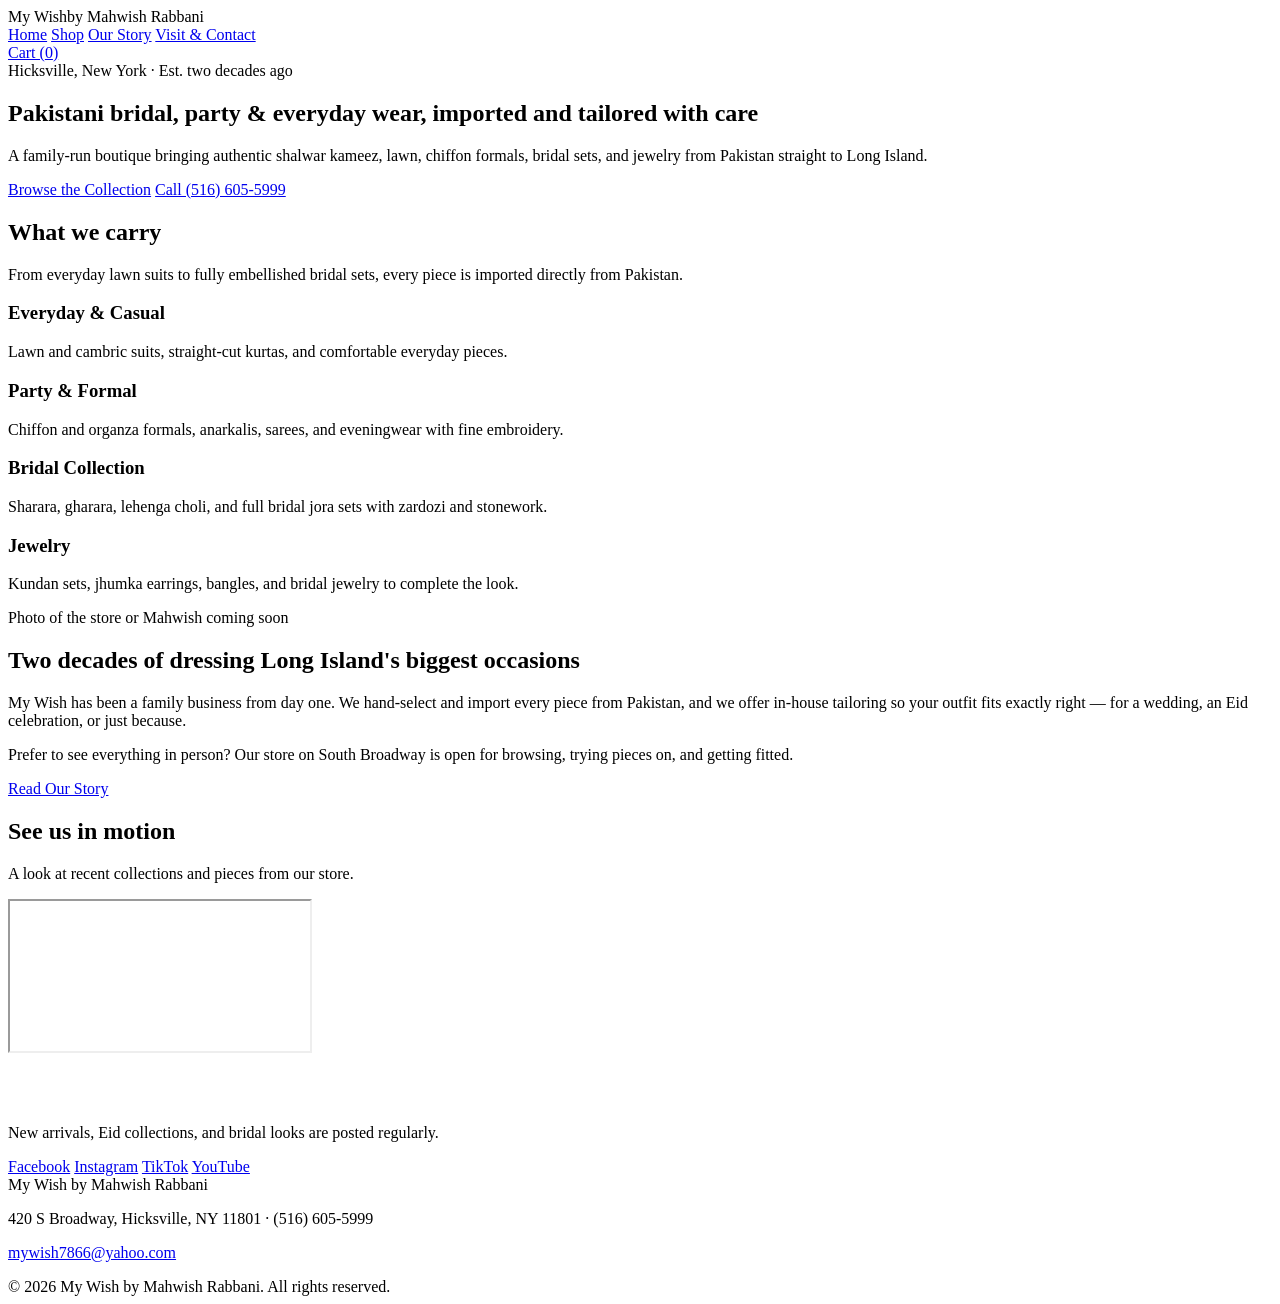
==== index.html @ ccb34f74 "Add files via upload" ====
<!DOCTYPE html>
<html lang="en">
<head>
<meta charset="UTF-8">
<meta name="viewport" content="width=device-width, initial-scale=1.0">
<title>My Wish by Mahwish Rabbani | Pakistani Bridal, Party &amp; Casual Wear — Hicksville, NY</title>
<meta name="description" content="Family-owned Pakistani clothing and jewelry boutique in Hicksville, NY. Bridal, party, and casual wear imported from Pakistan, plus tailoring. 20 years serving Long Island.">

<link rel="preconnect" href="https://fonts.googleapis.com">
<link href="https://fonts.googleapis.com/css2?family=Cormorant+Garamond:wght@500;600;700&family=Jost:wght@400;500;600&display=swap" rel="stylesheet">
<link rel="stylesheet" href="css/style.css">

<!-- SNIPCART: paste your public API key below when ready -->
<link rel="stylesheet" href="https://cdn.snipcart.com/themes/v3.7.1/default/snipcart.css" />
</head>
<body>

<header class="site-header">
  <div class="nav-wrap">
    <div class="brand">My Wish<span>by Mahwish Rabbani</span></div>
    <nav class="main-nav">
      <a href="index.html" class="active">Home</a>
      <a href="shop.html">Shop</a>
      <a href="about.html">Our Story</a>
      <a href="contact.html">Visit &amp; Contact</a>
    </nav>
    <div class="nav-cart">
      <a href="#" class="snipcart-checkout">Cart (<span class="snipcart-items-count">0</span>)</a>
    </div>
  </div>
</header>

<section class="hero">
  <div class="eyebrow-line">Hicksville, New York · Est. two decades ago</div>
  <h1>Pakistani bridal, party &amp; everyday wear, imported and tailored with care</h1>
  <p class="lede">A family-run boutique bringing authentic shalwar kameez, lawn, chiffon formals, bridal sets, and jewelry from Pakistan straight to Long Island.</p>
  <div class="hero-actions">
    <a href="shop.html" class="btn btn-primary">Browse the Collection</a>
    <a href="tel:5166055999" class="btn btn-outline">Call (516) 605-5999</a>
  </div>
</section>

<section>
  <div class="section-head">
    <h2>What we carry</h2>
    <p>From everyday lawn suits to fully embellished bridal sets, every piece is imported directly from Pakistan.</p>
  </div>
  <div class="category-grid">
    <div class="category-card">
      <h3>Everyday &amp; Casual</h3>
      <p>Lawn and cambric suits, straight-cut kurtas, and comfortable everyday pieces.</p>
    </div>
    <div class="category-card">
      <h3>Party &amp; Formal</h3>
      <p>Chiffon and organza formals, anarkalis, sarees, and eveningwear with fine embroidery.</p>
    </div>
    <div class="category-card">
      <h3>Bridal Collection</h3>
      <p>Sharara, gharara, lehenga choli, and full bridal jora sets with zardozi and stonework.</p>
    </div>
    <div class="category-card">
      <h3>Jewelry</h3>
      <p>Kundan sets, jhumka earrings, bangles, and bridal jewelry to complete the look.</p>
    </div>
  </div>
</section>

<section class="band-alt">
  <div class="story-block">
    <div class="story-photo-placeholder">
      <span>Photo of the store or Mahwish coming soon</span>
    </div>
    <div>
      <h2>Two decades of dressing Long Island's biggest occasions</h2>
      <p>My Wish has been a family business from day one. We hand-select and import every piece from Pakistan, and we offer in-house tailoring so your outfit fits exactly right — for a wedding, an Eid celebration, or just because.</p>
      <p>Prefer to see everything in person? Our store on South Broadway is open for browsing, trying pieces on, and getting fitted.</p>
      <a href="about.html" class="btn btn-outline">Read Our Story</a>
    </div>
  </div>
</section>

<section class="tight">
  <div class="section-head">
    <h2>See us in motion</h2>
    <p>A look at recent collections and pieces from our store.</p>
  </div>
  <div class="video-wrap">
    <!-- PASTE YOUTUBE LINK HERE: replace VIDEO_ID_HERE below with the ID from her YouTube video link -->
    <iframe src="https://www.youtube.com/embed/VIDEO_ID_HERE" title="My Wish by Mahwish Rabbani" allowfullscreen></iframe>
  </div>
</section>

<section class="band-maroon tight">
  <div class="section-head">
    <h2 style="color:#fff;">Follow along</h2>
    <p style="color:var(--gold-light);">New arrivals, Eid collections, and bridal looks are posted regularly.</p>
  </div>
  <div class="social-row">
    <!-- PASTE SOCIAL LINKS HERE -->
    <a href="https://facebook.com/PASTE-FACEBOOK-LINK-HERE" target="_blank" rel="noopener">Facebook</a>
    <a href="https://instagram.com/PASTE-INSTAGRAM-LINK-HERE" target="_blank" rel="noopener">Instagram</a>
    <a href="https://tiktok.com/@PASTE-TIKTOK-LINK-HERE" target="_blank" rel="noopener">TikTok</a>
    <a href="https://youtube.com/@PASTE-YOUTUBE-LINK-HERE" target="_blank" rel="noopener">YouTube</a>
  </div>
</section>

<footer class="site-footer">
  <div class="foot-brand">My Wish by Mahwish Rabbani</div>
  <p>420 S Broadway, Hicksville, NY 11801 · (516) 605-5999</p>
  <p><a href="mailto:mywish7866@yahoo.com">mywish7866@yahoo.com</a></p>
  <div class="foot-note">&copy; 2026 My Wish by Mahwish Rabbani. All rights reserved.</div>
</footer>

<!-- SNIPCART: paste your public API key in data-api-key below -->
<div hidden id="snipcart" data-api-key="PASTE-YOUR-SNIPCART-PUBLIC-API-KEY-HERE" data-config-modal-style="side"></div>
<script async src="https://cdn.snipcart.com/themes/v3.7.1/default/snipcart.js"></script>

</body>
</html>
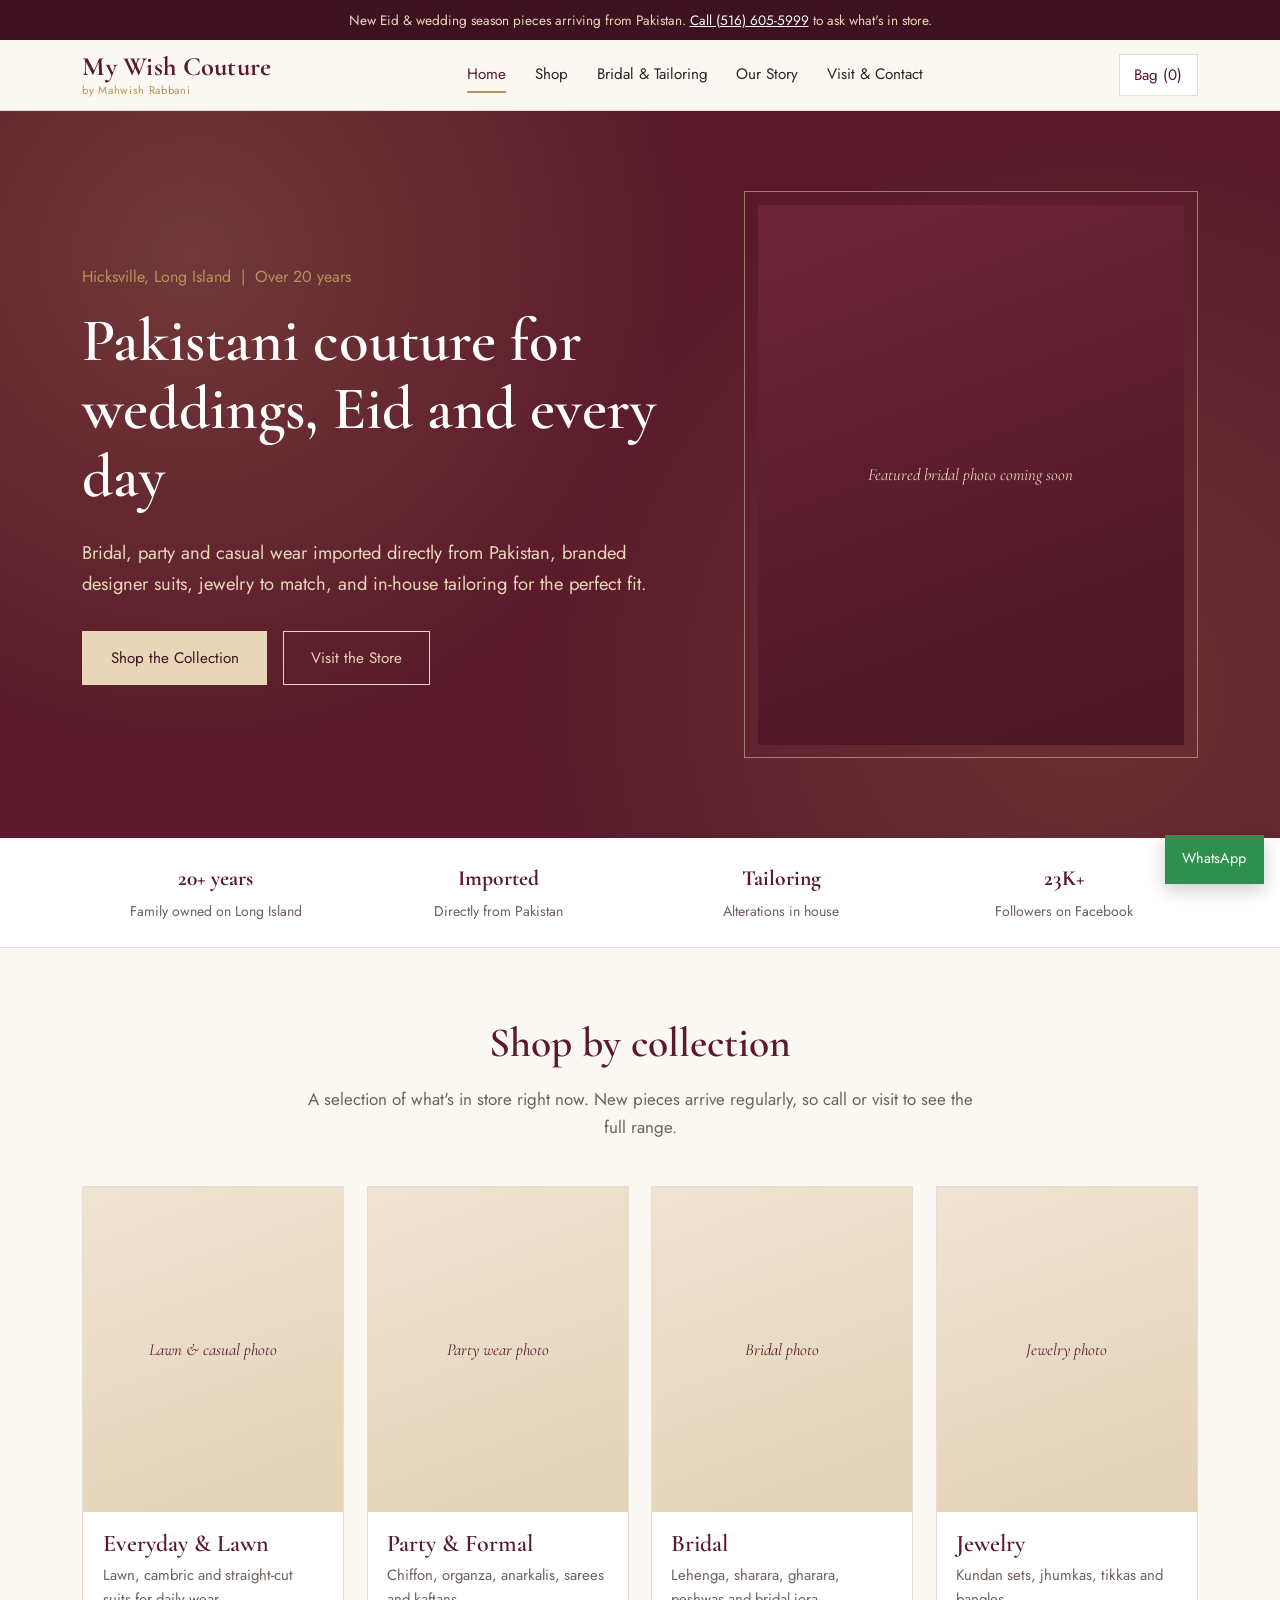
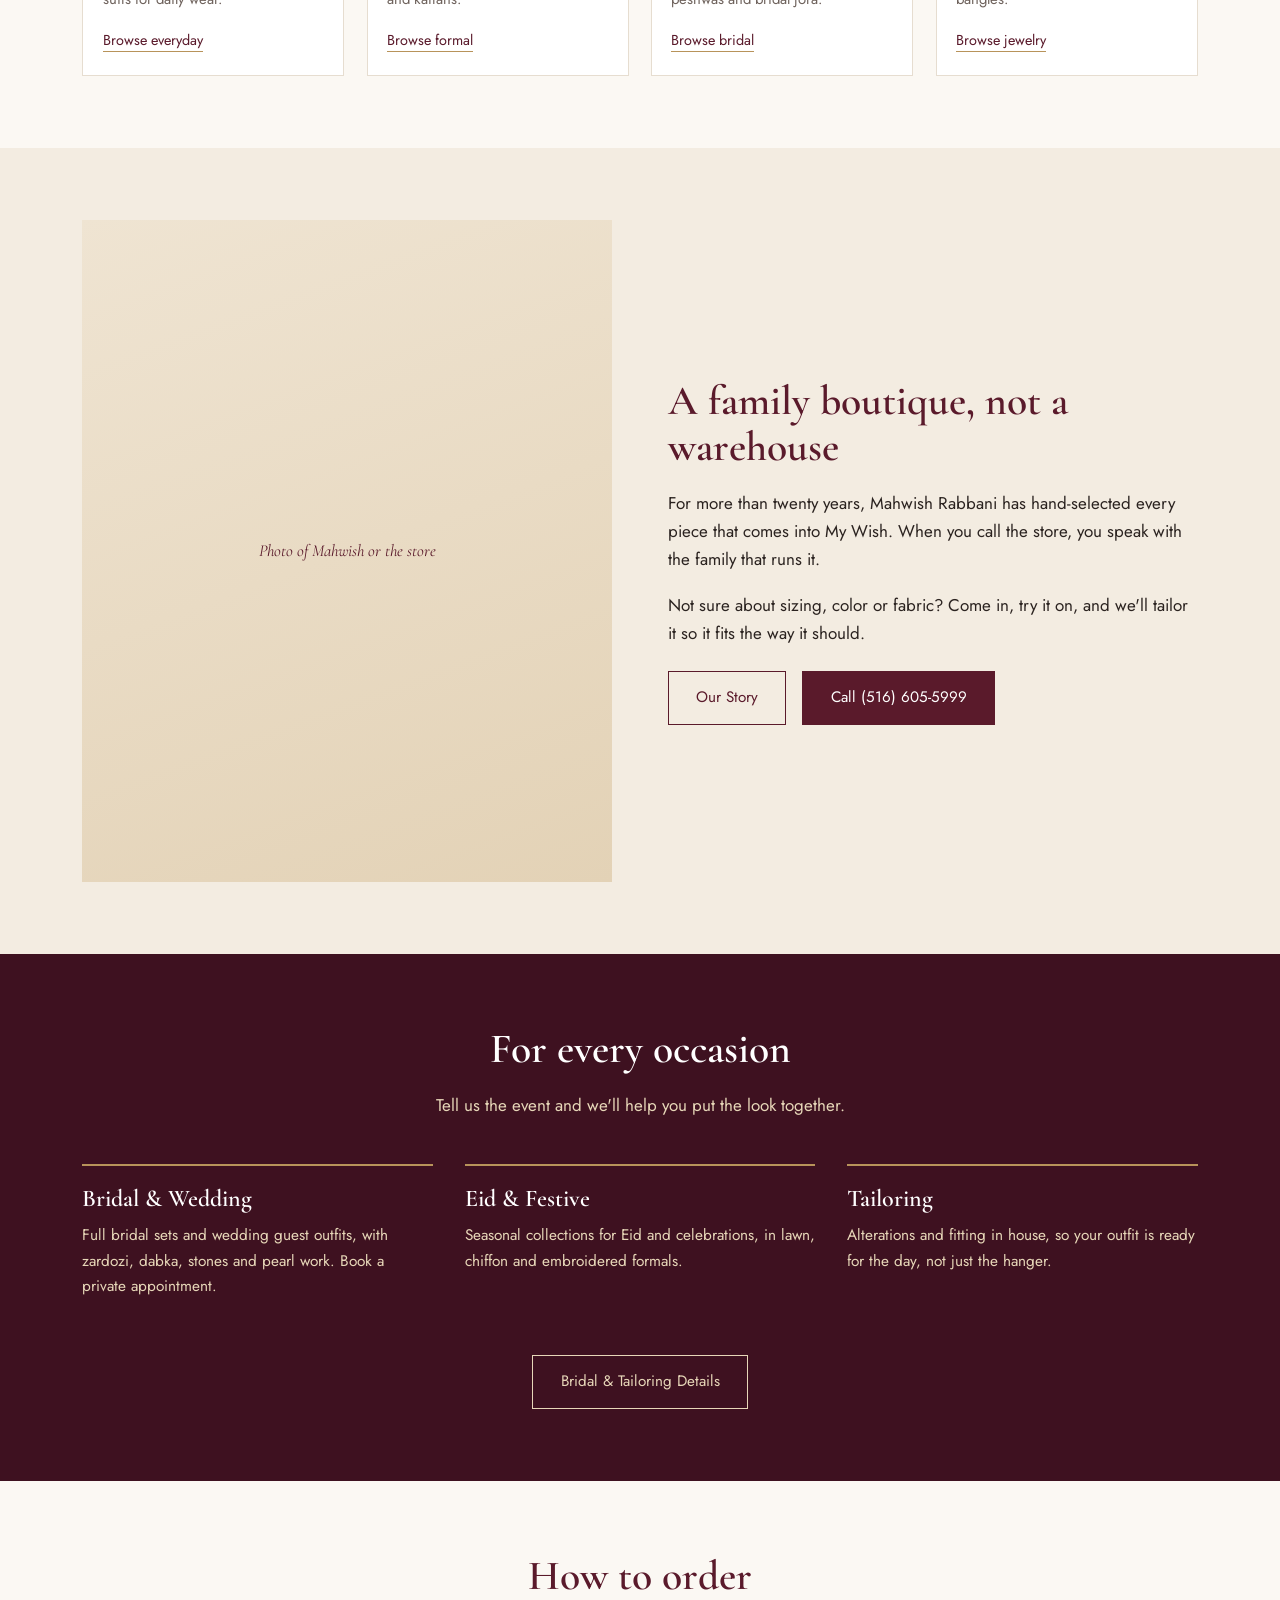
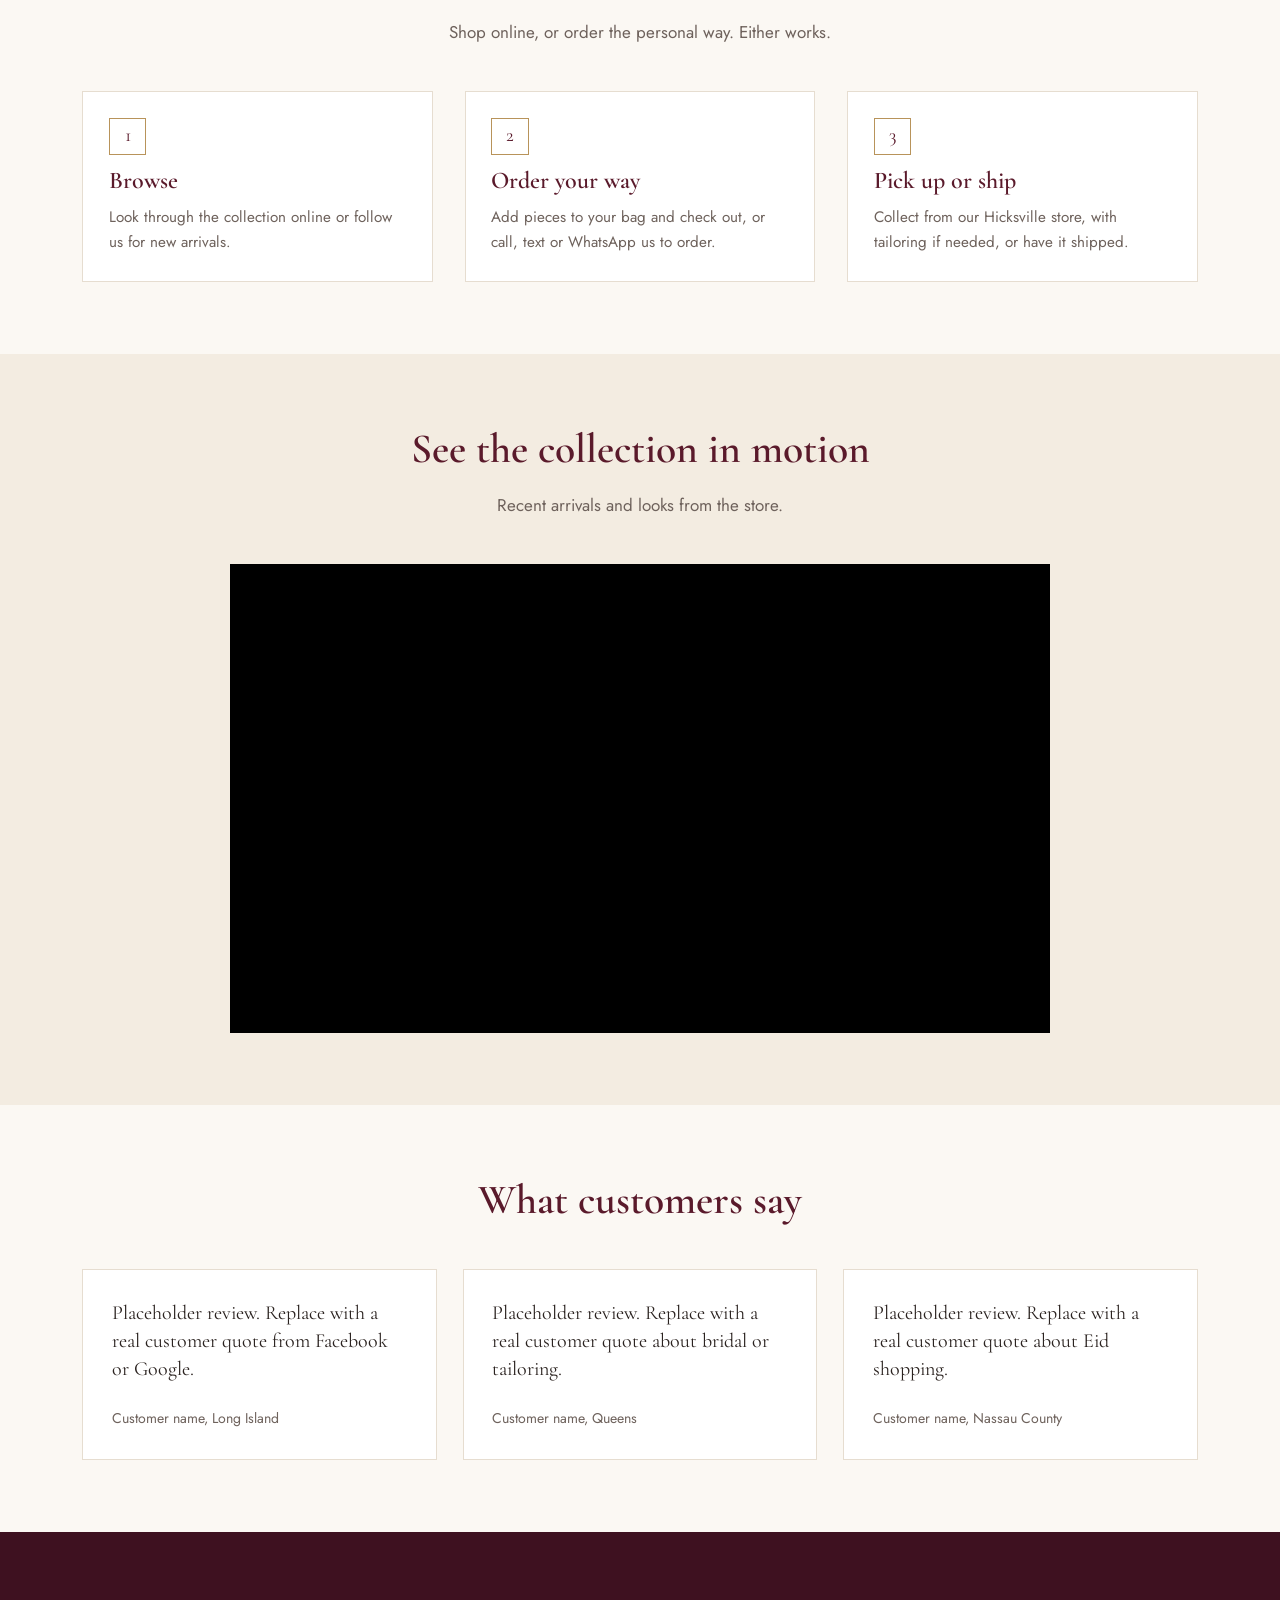
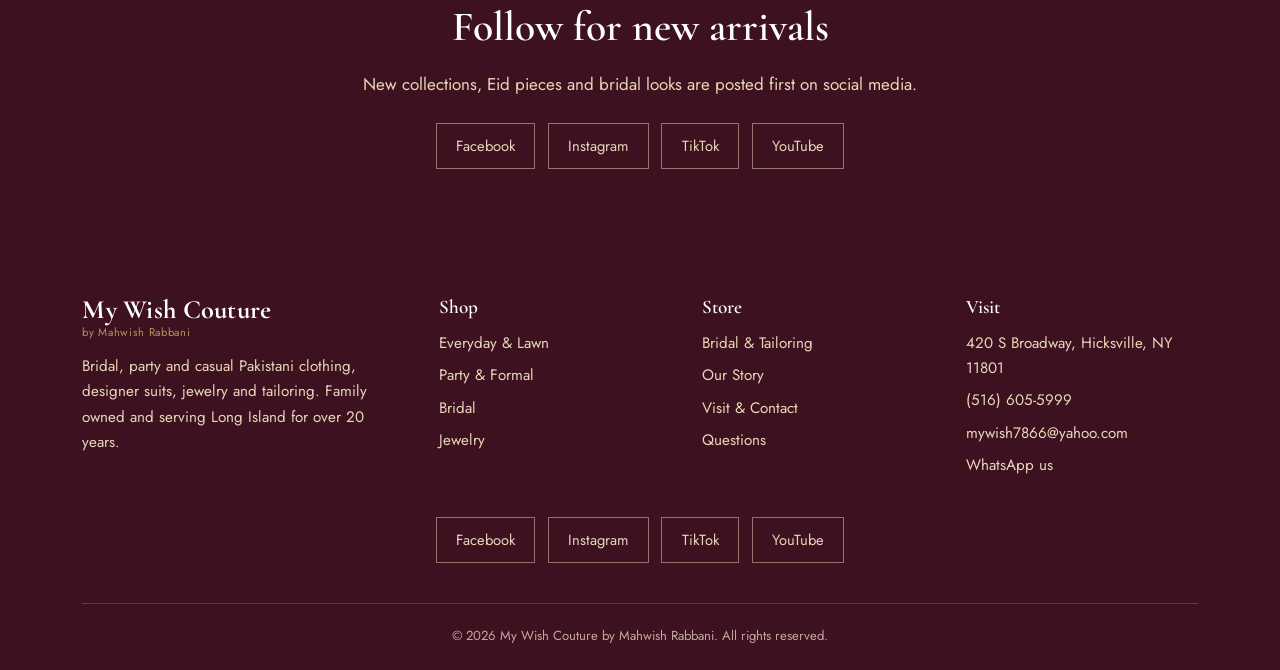
==== commit 9fd53c99: "Add files via upload" ====
--- a/index.html
+++ b/index.html
@@ -3,117 +3,200 @@
 <head>
 <meta charset="UTF-8">
 <meta name="viewport" content="width=device-width, initial-scale=1.0">
-<title>My Wish by Mahwish Rabbani | Pakistani Bridal, Party &amp; Casual Wear — Hicksville, NY</title>
-<meta name="description" content="Family-owned Pakistani clothing and jewelry boutique in Hicksville, NY. Bridal, party, and casual wear imported from Pakistan, plus tailoring. 20 years serving Long Island.">
-
+<title>My Wish Couture | Pakistani Bridal, Party &amp; Casual Wear in Hicksville, NY</title>
+<meta name="description" content="Family owned Pakistani clothing boutique in Hicksville, Long Island. Bridal, party and casual wear imported from Pakistan, designer suits, jewelry and tailoring.">
 <link rel="preconnect" href="https://fonts.googleapis.com">
-<link href="https://fonts.googleapis.com/css2?family=Cormorant+Garamond:wght@500;600;700&family=Jost:wght@400;500;600&display=swap" rel="stylesheet">
-<link rel="stylesheet" href="css/style.css">
-
-<!-- SNIPCART: paste your public API key below when ready -->
-<link rel="stylesheet" href="https://cdn.snipcart.com/themes/v3.7.1/default/snipcart.css" />
+<link rel="preconnect" href="https://fonts.gstatic.com" crossorigin>
+<link href="https://fonts.googleapis.com/css2?family=Cormorant+Garamond:ital,wght@0,500;0,600;0,700;1,500&family=Jost:wght@400;500;600&display=swap" rel="stylesheet">
+<link rel="stylesheet" href="style.css">
+<!-- Snipcart shopping cart styles -->
+<link rel="preconnect" href="https://app.snipcart.com">
+<link rel="preconnect" href="https://cdn.snipcart.com">
+<link rel="stylesheet" href="https://cdn.snipcart.com/themes/v3.7.1/default/snipcart.css">
 </head>
 <body>
 
+<div class="announce">New Eid &amp; wedding season pieces arriving from Pakistan. <a href="tel:5166055999">Call (516) 605-5999</a> to ask what's in store.</div>
 <header class="site-header">
-  <div class="nav-wrap">
-    <div class="brand">My Wish<span>by Mahwish Rabbani</span></div>
-    <nav class="main-nav">
+  <div class="nav">
+    <a href="index.html" class="brand">My Wish Couture<small>by Mahwish Rabbani</small></a>
+    <nav class="menu" id="menu">
       <a href="index.html" class="active">Home</a>
       <a href="shop.html">Shop</a>
+      <a href="services.html">Bridal &amp; Tailoring</a>
       <a href="about.html">Our Story</a>
       <a href="contact.html">Visit &amp; Contact</a>
     </nav>
-    <div class="nav-cart">
-      <a href="#" class="snipcart-checkout">Cart (<span class="snipcart-items-count">0</span>)</a>
+    <div class="nav-right">
+      <a href="#" class="snipcart-checkout cart-link">Bag (<span class="snipcart-items-count">0</span>)</a>
+      <button class="menu-toggle" aria-label="Open menu" onclick="document.getElementById('menu').classList.toggle('open')">&#9776;</button>
     </div>
   </div>
 </header>
 
-<section class="hero">
-  <div class="eyebrow-line">Hicksville, New York · Est. two decades ago</div>
-  <h1>Pakistani bridal, party &amp; everyday wear, imported and tailored with care</h1>
-  <p class="lede">A family-run boutique bringing authentic shalwar kameez, lawn, chiffon formals, bridal sets, and jewelry from Pakistan straight to Long Island.</p>
-  <div class="hero-actions">
-    <a href="shop.html" class="btn btn-primary">Browse the Collection</a>
-    <a href="tel:5166055999" class="btn btn-outline">Call (516) 605-5999</a>
-  </div>
-</section>
+<section class="hero" style="padding:0">
+  <div class="hero-inner">
+    <div>
+      <div class="kicker">Hicksville, Long Island &nbsp;|&nbsp; Over 20 years</div>
+      <h1>Pakistani couture for weddings, Eid and every day</h1>
+      <p class="lede">Bridal, party and casual wear imported directly from Pakistan, branded designer suits, jewelry to match, and in-house tailoring for the perfect fit.</p>
+      <div class="hero-actions">
+        <a href="shop.html" class="btn btn-light" style="background:var(--gold-soft);color:var(--maroon-dark)">Shop the Collection</a>
+        <a href="contact.html" class="btn btn-light">Visit the Store</a>
+      </div>
+    </div>
+    <div class="hero-frame"><div class="ph">Featured bridal photo coming soon</div></div>
+  </div>
+</section>
+
+<div class="trust">
+  <ul>
+    <li><strong>20+ years</strong><span>Family owned on Long Island</span></li>
+    <li><strong>Imported</strong><span>Directly from Pakistan</span></li>
+    <li><strong>Tailoring</strong><span>Alterations in house</span></li>
+    <li><strong>23K+</strong><span>Followers on Facebook</span></li>
+  </ul>
+</div>
 
 <section>
-  <div class="section-head">
-    <h2>What we carry</h2>
-    <p>From everyday lawn suits to fully embellished bridal sets, every piece is imported directly from Pakistan.</p>
-  </div>
-  <div class="category-grid">
-    <div class="category-card">
-      <h3>Everyday &amp; Casual</h3>
-      <p>Lawn and cambric suits, straight-cut kurtas, and comfortable everyday pieces.</p>
-    </div>
-    <div class="category-card">
-      <h3>Party &amp; Formal</h3>
-      <p>Chiffon and organza formals, anarkalis, sarees, and eveningwear with fine embroidery.</p>
-    </div>
-    <div class="category-card">
-      <h3>Bridal Collection</h3>
-      <p>Sharara, gharara, lehenga choli, and full bridal jora sets with zardozi and stonework.</p>
-    </div>
-    <div class="category-card">
-      <h3>Jewelry</h3>
-      <p>Kundan sets, jhumka earrings, bangles, and bridal jewelry to complete the look.</p>
-    </div>
-  </div>
-</section>
-
-<section class="band-alt">
-  <div class="story-block">
-    <div class="story-photo-placeholder">
-      <span>Photo of the store or Mahwish coming soon</span>
-    </div>
+  <div class="wrap">
+    <div class="head">
+      <h2>Shop by collection</h2>
+      <p>A selection of what's in store right now. New pieces arrive regularly, so call or visit to see the full range.</p>
+    </div>
+    <div class="collections">
+      <a class="collection" href="shop.html#everyday"><div class="ph">Lawn &amp; casual photo</div><div class="body"><h3>Everyday &amp; Lawn</h3><p>Lawn, cambric and straight-cut suits for daily wear.</p><span class="more">Browse everyday</span></div></a>
+      <a class="collection" href="shop.html#formal"><div class="ph">Party wear photo</div><div class="body"><h3>Party &amp; Formal</h3><p>Chiffon, organza, anarkalis, sarees and kaftans.</p><span class="more">Browse formal</span></div></a>
+      <a class="collection" href="shop.html#bridal"><div class="ph">Bridal photo</div><div class="body"><h3>Bridal</h3><p>Lehenga, sharara, gharara, peshwas and bridal jora.</p><span class="more">Browse bridal</span></div></a>
+      <a class="collection" href="shop.html#jewelry"><div class="ph">Jewelry photo</div><div class="body"><h3>Jewelry</h3><p>Kundan sets, jhumkas, tikkas and bangles.</p><span class="more">Browse jewelry</span></div></a>
+    </div>
+  </div>
+</section>
+
+<section class="alt">
+  <div class="wrap split">
+    <div class="ph">Photo of Mahwish or the store</div>
     <div>
-      <h2>Two decades of dressing Long Island's biggest occasions</h2>
-      <p>My Wish has been a family business from day one. We hand-select and import every piece from Pakistan, and we offer in-house tailoring so your outfit fits exactly right — for a wedding, an Eid celebration, or just because.</p>
-      <p>Prefer to see everything in person? Our store on South Broadway is open for browsing, trying pieces on, and getting fitted.</p>
-      <a href="about.html" class="btn btn-outline">Read Our Story</a>
-    </div>
-  </div>
-</section>
-
-<section class="tight">
-  <div class="section-head">
-    <h2>See us in motion</h2>
-    <p>A look at recent collections and pieces from our store.</p>
-  </div>
-  <div class="video-wrap">
-    <!-- PASTE YOUTUBE LINK HERE: replace VIDEO_ID_HERE below with the ID from her YouTube video link -->
-    <iframe src="https://www.youtube.com/embed/VIDEO_ID_HERE" title="My Wish by Mahwish Rabbani" allowfullscreen></iframe>
-  </div>
-</section>
-
-<section class="band-maroon tight">
-  <div class="section-head">
-    <h2 style="color:#fff;">Follow along</h2>
-    <p style="color:var(--gold-light);">New arrivals, Eid collections, and bridal looks are posted regularly.</p>
-  </div>
-  <div class="social-row">
-    <!-- PASTE SOCIAL LINKS HERE -->
-    <a href="https://facebook.com/PASTE-FACEBOOK-LINK-HERE" target="_blank" rel="noopener">Facebook</a>
-    <a href="https://instagram.com/PASTE-INSTAGRAM-LINK-HERE" target="_blank" rel="noopener">Instagram</a>
-    <a href="https://tiktok.com/@PASTE-TIKTOK-LINK-HERE" target="_blank" rel="noopener">TikTok</a>
-    <a href="https://youtube.com/@PASTE-YOUTUBE-LINK-HERE" target="_blank" rel="noopener">YouTube</a>
-  </div>
-</section>
-
-<footer class="site-footer">
-  <div class="foot-brand">My Wish by Mahwish Rabbani</div>
-  <p>420 S Broadway, Hicksville, NY 11801 · (516) 605-5999</p>
-  <p><a href="mailto:mywish7866@yahoo.com">mywish7866@yahoo.com</a></p>
-  <div class="foot-note">&copy; 2026 My Wish by Mahwish Rabbani. All rights reserved.</div>
+      <h2>A family boutique, not a warehouse</h2>
+      <p>For more than twenty years, Mahwish Rabbani has hand-selected every piece that comes into My Wish. When you call the store, you speak with the family that runs it.</p>
+      <p>Not sure about sizing, color or fabric? Come in, try it on, and we'll tailor it so it fits the way it should.</p>
+      <div class="hero-actions" style="margin-top:1.5rem">
+        <a href="about.html" class="btn btn-ghost">Our Story</a>
+        <a href="tel:5166055999" class="btn btn-primary">Call (516) 605-5999</a>
+      </div>
+    </div>
+  </div>
+</section>
+
+<section class="dark">
+  <div class="wrap">
+    <div class="head"><h2>For every occasion</h2><p>Tell us the event and we'll help you put the look together.</p></div>
+    <div class="services">
+      <div class="service"><h3 style="color:#fff">Bridal &amp; Wedding</h3><p>Full bridal sets and wedding guest outfits, with zardozi, dabka, stones and pearl work. Book a private appointment.</p></div>
+      <div class="service"><h3 style="color:#fff">Eid &amp; Festive</h3><p>Seasonal collections for Eid and celebrations, in lawn, chiffon and embroidered formals.</p></div>
+      <div class="service"><h3 style="color:#fff">Tailoring</h3><p>Alterations and fitting in house, so your outfit is ready for the day, not just the hanger.</p></div>
+    </div>
+    <div class="center" style="margin-top:2.5rem"><a href="services.html" class="btn btn-light">Bridal &amp; Tailoring Details</a></div>
+  </div>
+</section>
+
+<section>
+  <div class="wrap">
+    <div class="head"><h2>How to order</h2><p>Shop online, or order the personal way. Either works.</p></div>
+    <div class="steps">
+      <div class="step"><h3>Browse</h3><p>Look through the collection online or follow us for new arrivals.</p></div>
+      <div class="step"><h3>Order your way</h3><p>Add pieces to your bag and check out, or call, text or WhatsApp us to order.</p></div>
+      <div class="step"><h3>Pick up or ship</h3><p>Collect from our Hicksville store, with tailoring if needed, or have it shipped.</p></div>
+    </div>
+  </div>
+</section>
+
+<section class="alt">
+  <div class="wrap">
+    <div class="head"><h2>See the collection in motion</h2><p>Recent arrivals and looks from the store.</p></div>
+    <div class="video">
+      <!-- YOUTUBE: replace VIDEO_ID_HERE with the video ID (the part after watch?v= in the YouTube link) -->
+      <iframe src="https://www.youtube.com/embed/VIDEO_ID_HERE" title="My Wish Couture collection video" allowfullscreen loading="lazy"></iframe>
+    </div>
+  </div>
+</section>
+
+<section>
+  <div class="wrap">
+    <div class="head"><h2>What customers say</h2></div>
+    <!-- TESTIMONIALS: replace with real reviews from Facebook/Google when ready -->
+    <div class="quotes">
+      <div class="quote"><p>Placeholder review. Replace with a real customer quote from Facebook or Google.</p><span>Customer name, Long Island</span></div>
+      <div class="quote"><p>Placeholder review. Replace with a real customer quote about bridal or tailoring.</p><span>Customer name, Queens</span></div>
+      <div class="quote"><p>Placeholder review. Replace with a real customer quote about Eid shopping.</p><span>Customer name, Nassau County</span></div>
+    </div>
+  </div>
+</section>
+
+<section class="dark cta">
+  <div class="wrap">
+    <h2>Follow for new arrivals</h2>
+    <p>New collections, Eid pieces and bridal looks are posted first on social media.</p>
+    <div class="social">
+    <!-- SOCIAL LINKS: replace each PASTE-...-HERE with the real link -->
+    <a href="PASTE-FACEBOOK-LINK-HERE" target="_blank" rel="noopener">Facebook</a>
+    <a href="PASTE-INSTAGRAM-LINK-HERE" target="_blank" rel="noopener">Instagram</a>
+    <a href="PASTE-TIKTOK-LINK-HERE" target="_blank" rel="noopener">TikTok</a>
+    <a href="PASTE-YOUTUBE-LINK-HERE" target="_blank" rel="noopener">YouTube</a>
+    </div>
+  </div>
+</section>
+
+<footer class="footer">
+  <div class="wrap">
+    <div class="foot-grid">
+      <div>
+        <div class="brand" style="margin-bottom:1rem">My Wish Couture<small>by Mahwish Rabbani</small></div>
+        <p>Bridal, party and casual Pakistani clothing, designer suits, jewelry and tailoring. Family owned and serving Long Island for over 20 years.</p>
+      </div>
+      <div>
+        <h4>Shop</h4>
+        <ul>
+          <li><a href="shop.html#everyday">Everyday &amp; Lawn</a></li>
+          <li><a href="shop.html#formal">Party &amp; Formal</a></li>
+          <li><a href="shop.html#bridal">Bridal</a></li>
+          <li><a href="shop.html#jewelry">Jewelry</a></li>
+        </ul>
+      </div>
+      <div>
+        <h4>Store</h4>
+        <ul>
+          <li><a href="services.html">Bridal &amp; Tailoring</a></li>
+          <li><a href="about.html">Our Story</a></li>
+          <li><a href="contact.html">Visit &amp; Contact</a></li>
+          <li><a href="contact.html#faq">Questions</a></li>
+        </ul>
+      </div>
+      <div>
+        <h4>Visit</h4>
+        <ul>
+          <li>420 S Broadway, Hicksville, NY 11801</li>
+          <li><a href="tel:5166055999">(516) 605-5999</a></li>
+          <li><a href="mailto:mywish7866@yahoo.com">mywish7866@yahoo.com</a></li>
+          <li><a href="https://wa.me/15166055999" target="_blank" rel="noopener">WhatsApp us</a></li>
+        </ul>
+      </div>
+    </div>
+    <div class="social" style="margin-top:2rem">
+    <!-- SOCIAL LINKS: replace each PASTE-...-HERE with the real link -->
+    <a href="PASTE-FACEBOOK-LINK-HERE" target="_blank" rel="noopener">Facebook</a>
+    <a href="PASTE-INSTAGRAM-LINK-HERE" target="_blank" rel="noopener">Instagram</a>
+    <a href="PASTE-TIKTOK-LINK-HERE" target="_blank" rel="noopener">TikTok</a>
+    <a href="PASTE-YOUTUBE-LINK-HERE" target="_blank" rel="noopener">YouTube</a>
+    </div>
+    <div class="foot-bottom">&copy; 2026 My Wish Couture by Mahwish Rabbani. All rights reserved.</div>
+  </div>
 </footer>
 
-<!-- SNIPCART: paste your public API key in data-api-key below -->
+<a class="wa-float" href="https://wa.me/15166055999" target="_blank" rel="noopener">WhatsApp</a>
+
+<!-- SNIPCART: replace PASTE-YOUR-SNIPCART-PUBLIC-API-KEY-HERE with the public key from your Snipcart dashboard -->
 <div hidden id="snipcart" data-api-key="PASTE-YOUR-SNIPCART-PUBLIC-API-KEY-HERE" data-config-modal-style="side"></div>
 <script async src="https://cdn.snipcart.com/themes/v3.7.1/default/snipcart.js"></script>
-
 </body>
 </html>
--- a/style.css
+++ b/style.css
@@ -0,0 +1,207 @@
+/* =========================================================
+   MY WISH COUTURE — SITE STYLES
+   ========================================================= */
+:root{
+  --maroon:#5A1A2B; --maroon-dark:#3E1120; --gold:#B8935A; --gold-soft:#E7D7B8;
+  --ivory:#FBF8F3; --sand:#F3ECE1; --ink:#2B2320; --muted:#6E625C; --line:#E6DDD0;
+  --max:1160px;
+}
+*{box-sizing:border-box}
+html{scroll-behavior:smooth}
+body{margin:0;background:var(--ivory);color:var(--ink);font-family:'Jost',system-ui,sans-serif;font-size:17px;line-height:1.65;-webkit-font-smoothing:antialiased}
+h1,h2,h3,h4{font-family:'Cormorant Garamond',Georgia,serif;color:var(--maroon);font-weight:600;line-height:1.12;margin:0 0 .45em}
+h1{font-size:clamp(2.3rem,6vw,3.8rem)}
+h2{font-size:clamp(1.8rem,4vw,2.6rem)}
+h3{font-size:1.5rem}
+p{margin:0 0 1em}
+a{color:var(--maroon);text-decoration:none}
+a:hover{color:var(--gold)}
+img{max-width:100%;display:block}
+:focus-visible{outline:2px solid var(--gold);outline-offset:3px}
+.wrap{max-width:var(--max);margin:0 auto;padding:0 1.4rem}
+.center{text-align:center}
+.muted{color:var(--muted)}
+
+/* Announcement bar */
+.announce{background:var(--maroon-dark);color:var(--gold-soft);text-align:center;font-size:.85rem;padding:.55rem 1rem}
+.announce a{color:#fff;text-decoration:underline}
+
+/* Header */
+.site-header{background:rgba(251,248,243,.97);border-bottom:1px solid var(--line);position:sticky;top:0;z-index:60}
+.nav{display:flex;align-items:center;justify-content:space-between;gap:1rem;max-width:var(--max);margin:0 auto;padding:.9rem 1.4rem}
+.brand{font-family:'Cormorant Garamond',serif;font-size:1.65rem;font-weight:700;color:var(--maroon);line-height:1;letter-spacing:.01em}
+.brand small{display:block;font-family:'Jost',sans-serif;font-size:.7rem;font-weight:400;color:var(--gold);margin-top:.25rem;letter-spacing:.06em}
+.menu{display:flex;gap:1.8rem;align-items:center}
+.menu a{color:var(--ink);font-size:.95rem;padding:.25rem 0;border-bottom:2px solid transparent}
+.menu a.active,.menu a:hover{color:var(--maroon);border-color:var(--gold)}
+.nav-right{display:flex;align-items:center;gap:1rem}
+.cart-link{white-space:nowrap;font-size:.95rem;color:var(--maroon);border:1px solid var(--line);padding:.45rem .9rem;background:#fff}
+.menu-toggle{display:none;background:none;border:1px solid var(--line);padding:.45rem .7rem;font-size:1.1rem;color:var(--maroon);cursor:pointer}
+@media(max-width:820px){
+  .menu-toggle{display:block}
+  .menu{display:none;position:absolute;top:100%;left:0;right:0;background:var(--ivory);flex-direction:column;gap:0;border-bottom:1px solid var(--line)}
+  .menu.open{display:flex}
+  .menu a{width:100%;padding:1rem 1.4rem;border-bottom:1px solid var(--line)}
+}
+
+/* Buttons */
+.btn{display:inline-block;padding:.85rem 1.7rem;font-size:.95rem;border:1px solid var(--maroon);cursor:pointer;transition:background .2s,color .2s;font-family:'Jost',sans-serif;text-align:center}
+.btn-primary{background:var(--maroon);color:#fff}
+.btn-primary:hover{background:var(--maroon-dark);color:#fff}
+.btn-ghost{background:transparent;color:var(--maroon)}
+.btn-ghost:hover{background:var(--maroon);color:#fff}
+.btn-light{background:transparent;color:var(--gold-soft);border-color:var(--gold-soft)}
+.btn-light:hover{background:var(--gold-soft);color:var(--maroon-dark)}
+.btn-wa{background:#2f8f4e;border-color:#2f8f4e;color:#fff}
+.btn-wa:hover{background:#246f3c;color:#fff}
+
+/* Hero */
+.hero{position:relative;background:var(--maroon);color:var(--gold-soft);overflow:hidden}
+.hero::before{content:"";position:absolute;inset:0;background:
+  radial-gradient(circle at 15% 20%,rgba(184,147,90,.25),transparent 40%),
+  radial-gradient(circle at 85% 80%,rgba(184,147,90,.18),transparent 45%);}
+.hero-inner{position:relative;display:grid;grid-template-columns:1.15fr .85fr;gap:3rem;align-items:center;max-width:var(--max);margin:0 auto;padding:5rem 1.4rem}
+.hero h1{color:#fff}
+.hero .kicker{color:var(--gold);font-size:1rem;margin-bottom:1rem}
+.hero p.lede{font-size:1.15rem;max-width:34em;margin-bottom:2rem}
+.hero-actions{display:flex;gap:1rem;flex-wrap:wrap}
+.hero-frame{aspect-ratio:4/5;border:1px solid rgba(231,215,184,.5);padding:.8rem}
+.hero-frame .ph{height:100%;background:linear-gradient(160deg,#6d2438,#4a1524)}
+@media(max-width:820px){.hero-inner{grid-template-columns:1fr;padding:3.2rem 1.4rem}.hero-frame{display:none}}
+.page-hero{background:var(--maroon);color:var(--gold-soft);text-align:center;padding:3.5rem 1.4rem}
+.page-hero h1{color:#fff}
+.page-hero p{max-width:40em;margin:0 auto}
+
+/* Photo placeholder */
+.ph{display:flex;align-items:center;justify-content:center;text-align:center;padding:1rem;background:linear-gradient(160deg,#EFE4D2,#E3D2B6);color:var(--maroon);font-family:'Cormorant Garamond',serif;font-style:italic;font-size:1.05rem}
+.hero-frame .ph{color:var(--gold-soft)}
+
+/* Trust strip */
+.trust{background:#fff;border-bottom:1px solid var(--line)}
+.trust ul{list-style:none;margin:0 auto;padding:1.4rem;max-width:var(--max);display:grid;grid-template-columns:repeat(4,1fr);gap:1rem;text-align:center}
+.trust strong{display:block;font-family:'Cormorant Garamond',serif;font-size:1.35rem;color:var(--maroon)}
+.trust span{font-size:.88rem;color:var(--muted)}
+@media(max-width:720px){.trust ul{grid-template-columns:1fr 1fr}}
+
+/* Sections */
+section{padding:4.5rem 0}
+.alt{background:var(--sand)}
+.dark{background:var(--maroon-dark);color:var(--gold-soft)}
+.dark h2{color:#fff}
+.head{max-width:680px;margin:0 auto 2.8rem;text-align:center}
+.head p{color:var(--muted)}
+.dark .head p{color:var(--gold-soft)}
+
+/* Collections */
+.collections{display:grid;grid-template-columns:repeat(4,1fr);gap:1.4rem}
+.collection{background:#fff;border:1px solid var(--line);display:flex;flex-direction:column;color:var(--ink)}
+.collection .ph{aspect-ratio:4/5}
+.collection div.body{padding:1.2rem 1.2rem 1.4rem}
+.collection h3{margin-bottom:.3rem}
+.collection p{font-size:.93rem;color:var(--muted);margin:0 0 .8rem}
+.collection .more{font-size:.9rem;color:var(--maroon);border-bottom:1px solid var(--gold);padding-bottom:1px}
+.collection:hover{border-color:var(--gold)}
+@media(max-width:900px){.collections{grid-template-columns:1fr 1fr}}
+@media(max-width:520px){.collections{grid-template-columns:1fr}}
+
+/* Split */
+.split{display:grid;grid-template-columns:1fr 1fr;gap:3.5rem;align-items:center}
+.split .ph{aspect-ratio:4/5}
+@media(max-width:820px){.split{grid-template-columns:1fr;gap:2rem}}
+
+/* Services */
+.services{display:grid;grid-template-columns:repeat(3,1fr);gap:2rem}
+.service{border-top:2px solid var(--gold);padding-top:1.2rem}
+.service p{color:var(--muted);font-size:.96rem}
+.dark .service p{color:var(--gold-soft)}
+@media(max-width:820px){.services{grid-template-columns:1fr}}
+
+/* How to order steps */
+.steps{display:grid;grid-template-columns:repeat(3,1fr);gap:2rem;counter-reset:s}
+.step{background:#fff;border:1px solid var(--line);padding:1.6rem}
+.step::before{counter-increment:s;content:counter(s);display:inline-flex;width:2.2rem;height:2.2rem;align-items:center;justify-content:center;border:1px solid var(--gold);color:var(--maroon);font-family:'Cormorant Garamond',serif;font-size:1.2rem;margin-bottom:.8rem}
+.step p{color:var(--muted);font-size:.95rem;margin:0}
+@media(max-width:820px){.steps{grid-template-columns:1fr}}
+
+/* Shop */
+.filter{display:flex;flex-wrap:wrap;gap:.6rem;justify-content:center;margin-bottom:2.5rem}
+.filter a{border:1px solid var(--line);background:#fff;padding:.5rem 1.1rem;font-size:.9rem;color:var(--ink)}
+.filter a:hover{border-color:var(--maroon);color:var(--maroon)}
+.cat-title{display:flex;align-items:baseline;justify-content:space-between;gap:1rem;border-bottom:1px solid var(--line);padding-bottom:.6rem;margin:3rem 0 1.6rem;scroll-margin-top:90px}
+.cat-title h2{margin:0}
+.cat-title span{color:var(--muted);font-size:.9rem}
+.grid{display:grid;grid-template-columns:repeat(4,1fr);gap:1.6rem}
+@media(max-width:1000px){.grid{grid-template-columns:repeat(3,1fr)}}
+@media(max-width:720px){.grid{grid-template-columns:1fr 1fr;gap:1rem}}
+.card{background:#fff;border:1px solid var(--line);display:flex;flex-direction:column}
+.card .ph,.card img{aspect-ratio:3/4;width:100%;object-fit:cover}
+.card .info{padding:1rem 1rem 1.2rem;display:flex;flex-direction:column;flex:1}
+.card .note{font-size:.78rem;color:var(--gold);margin-bottom:.2rem}
+.card h4{font-family:'Cormorant Garamond',serif;font-size:1.2rem;color:var(--ink);margin:0 0 .3rem}
+.card .price{color:var(--maroon);font-weight:600;margin-bottom:.9rem}
+.card .btn{margin-top:auto;width:100%;padding:.65rem .5rem;font-size:.85rem}
+.tag{display:inline-block;font-size:.72rem;background:var(--maroon);color:#fff;padding:.15rem .5rem;margin-bottom:.4rem;align-self:flex-start}
+.notice{background:#fff;border:1px solid var(--gold);padding:1.3rem 1.5rem;text-align:center;margin-bottom:2rem}
+.notice p{margin:0}
+
+/* Video */
+.video{max-width:820px;margin:0 auto;aspect-ratio:16/9;background:#000}
+.video iframe{width:100%;height:100%;border:0}
+
+/* Social */
+.social{display:flex;flex-wrap:wrap;gap:.8rem;justify-content:center}
+.social a{border:1px solid rgba(231,215,184,.5);color:var(--gold-soft);padding:.6rem 1.2rem;font-size:.92rem}
+.social a:hover{background:var(--gold-soft);color:var(--maroon-dark)}
+.social.on-light a{border-color:var(--line);color:var(--maroon);background:#fff}
+.social.on-light a:hover{background:var(--maroon);color:#fff}
+
+/* Testimonials */
+.quotes{display:grid;grid-template-columns:repeat(3,1fr);gap:1.6rem}
+.quote{background:#fff;border:1px solid var(--line);padding:1.8rem}
+.quote p{font-family:'Cormorant Garamond',serif;font-size:1.25rem;line-height:1.4;color:var(--ink)}
+.quote span{font-size:.88rem;color:var(--muted)}
+@media(max-width:820px){.quotes{grid-template-columns:1fr}}
+
+/* FAQ */
+.faq{max-width:780px;margin:0 auto}
+.faq details{border-bottom:1px solid var(--line);padding:1.1rem 0}
+.faq summary{cursor:pointer;font-family:'Cormorant Garamond',serif;font-size:1.3rem;color:var(--maroon);list-style:none}
+.faq summary::after{content:"+";float:right;color:var(--gold)}
+.faq details[open] summary::after{content:"–"}
+.faq details p{margin:.7rem 0 0;color:var(--muted)}
+
+/* Contact */
+.info{list-style:none;padding:0;margin:0 0 1.5rem}
+.info li{padding:.8rem 0;border-bottom:1px solid var(--line)}
+.info b{display:block;font-size:.8rem;color:var(--gold);font-weight:500}
+.map{aspect-ratio:4/3;border:1px solid var(--line)}
+.map iframe{width:100%;height:100%;border:0}
+.form{max-width:620px;margin:0 auto;display:grid;gap:1rem}
+.form label{font-size:.88rem;color:var(--maroon);display:block;margin-bottom:.3rem}
+.form input,.form select,.form textarea{width:100%;padding:.8rem;border:1px solid var(--line);background:#fff;font:inherit;color:var(--ink)}
+.form textarea{min-height:130px;resize:vertical}
+.form .row{display:grid;grid-template-columns:1fr 1fr;gap:1rem}
+@media(max-width:600px){.form .row{grid-template-columns:1fr}}
+
+/* CTA band */
+.cta{text-align:center}
+.cta p{max-width:36em;margin:0 auto 1.6rem}
+.cta .hero-actions{justify-content:center}
+
+/* Footer */
+.footer{background:var(--maroon-dark);color:var(--gold-soft);padding:3.5rem 0 1.5rem;font-size:.95rem}
+.footer a{color:var(--gold-soft)}
+.footer a:hover{color:#fff}
+.foot-grid{display:grid;grid-template-columns:1.4fr 1fr 1fr 1fr;gap:2rem}
+.footer h4{color:#fff;font-size:1.2rem;margin-bottom:.8rem}
+.footer ul{list-style:none;padding:0;margin:0}
+.footer li{margin-bottom:.45rem}
+.footer .brand{color:#fff}
+.foot-bottom{border-top:1px solid rgba(231,215,184,.2);margin-top:2.5rem;padding-top:1.3rem;font-size:.82rem;color:#c3a79e;text-align:center}
+@media(max-width:820px){.foot-grid{grid-template-columns:1fr 1fr}}
+@media(max-width:520px){.foot-grid{grid-template-columns:1fr}}
+
+/* Floating WhatsApp */
+.wa-float{position:fixed;right:1rem;bottom:1rem;z-index:70;background:#2f8f4e;color:#fff;padding:.8rem 1.1rem;font-size:.9rem;box-shadow:0 6px 18px rgba(0,0,0,.2)}
+.wa-float:hover{color:#fff;background:#246f3c}
+@media(prefers-reduced-motion:reduce){*{transition:none!important;scroll-behavior:auto!important}}
